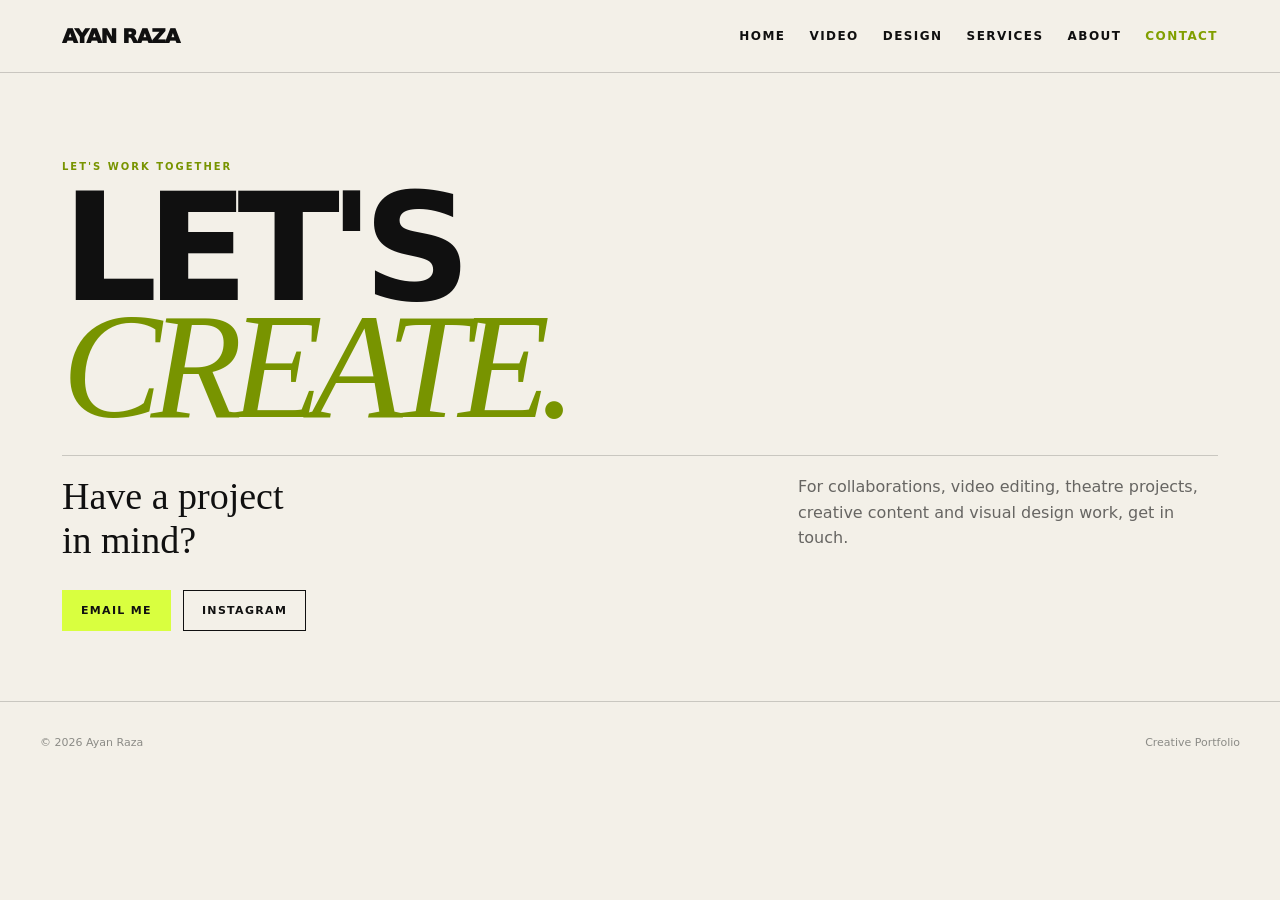
==== contact.html @ b5135726 "Add files via upload" ====
<!doctype html><html lang="en"><head><meta charset="utf-8"><meta name="viewport" content="width=device-width,initial-scale=1"><title>Contact — Ayan Raza</title><link rel="stylesheet" href="style.css"></head><body><nav class="nav"><div class="wrap navin"><a class="brand" href="index.html">AYAN RAZA</a><div class="links"><a href="index.html">Home</a><a href="video-editing.html">Video</a><a href="graphic-design.html">Design</a><a href="services.html">Services</a><a href="about.html">About</a><a href="contact.html">Contact</a></div><span class="menu">CONTACT</span></div></nav><main><section class="hero"><div class="wrap"><p class="eyebrow">Let's work together</p><h1>Let's<br><span class="editorial">create.</span></h1><div class="hero-row"><p class="tagline">Have a project<br>in mind?</p><p class="muted">For collaborations, video editing, theatre projects, creative content and visual design work, get in touch.</p></div><div class="contact-box"><a class="btn primary" href="mailto:hello@ayanraza.com">Email me</a><a class="btn" href="https://www.instagram.com/" target="_blank" rel="noreferrer">Instagram</a></div></div></section></main><footer class="footer wrap"><span>© 2026 Ayan Raza</span><span>Creative Portfolio</span></footer><script src="script.js"></script></body></html>
---- style.css ----
:root{--ink:#101010;--paper:#f3f0e8;--flare:#d9ff3f;--muted:#8b8b86;--line:rgba(16,16,16,.18);--card:#e9e5dc}*{box-sizing:border-box}html{scroll-behavior:smooth}body{margin:0;background:var(--paper);color:var(--ink);font-family:Inter,ui-sans-serif,system-ui,-apple-system,BlinkMacSystemFont,"Segoe UI",sans-serif}a{color:inherit;text-decoration:none}img{max-width:100%;display:block}.wrap{max-width:1200px;margin:auto;padding:0 22px}.nav{position:sticky;top:0;z-index:50;background:rgba(243,240,232,.9);backdrop-filter:blur(14px);border-bottom:1px solid var(--line)}.navin{height:72px;display:flex;align-items:center;justify-content:space-between}.brand{font-weight:950;letter-spacing:-.05em;font-size:20px}.links{display:flex;gap:24px;font-size:12px;font-weight:800;text-transform:uppercase;letter-spacing:.12em}.links a:hover,.links a.active{color:#819f00}.menu{display:none;font-size:12px;font-weight:900}.hero{padding:78px 0 70px;border-bottom:1px solid var(--line)}.eyebrow{font-size:10px;font-weight:900;text-transform:uppercase;letter-spacing:.2em;color:#789400}.hero h1{font-size:clamp(64px,12vw,150px);line-height:.78;letter-spacing:-.075em;margin:18px 0 30px;text-transform:uppercase}.editorial{font-family:Georgia,serif;font-weight:400;font-style:italic;color:#789400}.hero-row{display:flex;justify-content:space-between;gap:30px;border-top:1px solid var(--line);padding-top:18px}.hero-row p{margin:0}.tagline{font-family:Georgia,serif;font-size:clamp(24px,3vw,38px)}.muted{color:rgba(16,16,16,.62);max-width:420px;line-height:1.6}.section{padding:78px 0;border-bottom:1px solid var(--line)}.dark{background:var(--ink);color:var(--paper);border-color:rgba(243,240,232,.18)}h2{font-size:clamp(42px,6vw,76px);line-height:.85;letter-spacing:-.06em;text-transform:uppercase;margin:0}.section-head{display:flex;justify-content:space-between;align-items:end;gap:20px;margin-bottom:38px}.grid2{display:grid;grid-template-columns:repeat(2,1fr);gap:22px}.grid3{display:grid;grid-template-columns:repeat(3,1fr);gap:18px}.work-card{position:relative;min-height:510px;overflow:hidden;background:#111;color:#fff}.work-card img{position:absolute;inset:0;width:100%;height:100%;object-fit:cover;transition:transform .5s,opacity .5s;opacity:.78}.work-card:hover img{transform:scale(1.05);opacity:.92}.shade{position:absolute;inset:0;background:linear-gradient(to top,rgba(0,0,0,.9),transparent 60%)}.work-info{position:absolute;left:0;right:0;bottom:0;padding:28px}.work-info h3{font-size:clamp(34px,5vw,60px);line-height:.85;margin:8px 0;text-transform:uppercase;letter-spacing:-.05em}.work-info p{font-size:13px;color:rgba(255,255,255,.68);max-width:390px}.pill{display:inline-block;font-size:10px;font-weight:900;letter-spacing:.15em;text-transform:uppercase;color:var(--flare)}.services{display:grid;border-top:1px solid rgba(243,240,232,.18);border-bottom:1px solid rgba(243,240,232,.18)}.service{display:grid;grid-template-columns:60px 1.1fr 1fr 30px;gap:20px;align-items:center;padding:25px 0;border-bottom:1px solid rgba(243,240,232,.18)}.service:last-child{border-bottom:0}.service h3{font-size:22px;margin:0;text-transform:uppercase}.service p{margin:0;color:rgba(243,240,232,.55);font-size:14px;line-height:1.55}.num{color:var(--flare);font-weight:900;font-size:12px}.about-grid{display:grid;grid-template-columns:1fr 1fr;gap:60px}.about-copy{font-family:Georgia,serif;font-size:clamp(24px,3vw,38px);line-height:1.2}.facts{display:grid;gap:12px}.fact{padding:20px;border:1px solid var(--line)}.fact span{font-size:10px;text-transform:uppercase;letter-spacing:.16em;color:var(--muted)}.fact b{display:block;margin-top:7px}.reel-card{background:#101010;color:#fff;border-radius:0;overflow:hidden}.reel{aspect-ratio:9/16;background:#000}.reel video{width:100%;height:100%;object-fit:cover;display:block}.reel-meta{padding:15px}.reel-meta h3{margin:0;font-size:18px;text-transform:uppercase}.reel-meta p{margin:5px 0 0;color:#888;font-size:11px}.contact-box{display:flex;flex-wrap:wrap;gap:12px;margin-top:28px}.btn{display:inline-block;border:1px solid var(--ink);padding:13px 18px;font-size:11px;font-weight:900;text-transform:uppercase;letter-spacing:.12em}.btn.primary{background:var(--flare);border-color:var(--flare)}.dark .btn{border-color:rgba(243,240,232,.5)}.dark .btn.primary{color:#101010;border-color:var(--flare)}.design-img{aspect-ratio:4/3;object-fit:cover;width:100%}.design-card{background:var(--card);padding:12px}.design-card h3{font-size:18px;text-transform:uppercase;margin:13px 4px 3px}.design-card p{font-size:12px;color:var(--muted);margin:0 4px 5px}.footer{padding:34px 0 60px;font-size:11px;color:var(--muted);display:flex;justify-content:space-between}.page-head{padding:65px 0 50px}.page-head h1{font-size:clamp(58px,10vw,125px);line-height:.78;letter-spacing:-.07em;text-transform:uppercase;margin:15px 0}.page-head p{border-left:2px solid #819f00;padding-left:16px;max-width:600px;color:rgba(16,16,16,.62);line-height:1.6}.reel-grid{display:grid;grid-template-columns:repeat(3,1fr);gap:20px}.showreel{grid-column:1/-1}.showreel .reel{aspect-ratio:16/7}.note{font-size:11px;color:var(--muted);margin-top:20px}.mobile-nav{display:none}
@media(max-width:800px){.links{display:none}.menu{display:block}.hero{padding-top:55px}.hero-row,.about-grid{flex-direction:column;display:flex}.grid2,.grid3,.reel-grid{grid-template-columns:1fr 1fr}.service{grid-template-columns:42px 1fr}.service p,.service>span:last-child{display:none}.work-card{min-height:440px}.section{padding:60px 0}}
@media(max-width:520px){.wrap{padding:0 16px}.grid2,.grid3,.reel-grid{grid-template-columns:1fr}.hero h1{font-size:64px}.work-card{min-height:420px}.showreel .reel{aspect-ratio:16/9}.footer{display:block}.footer span{display:block;margin-top:8px}}
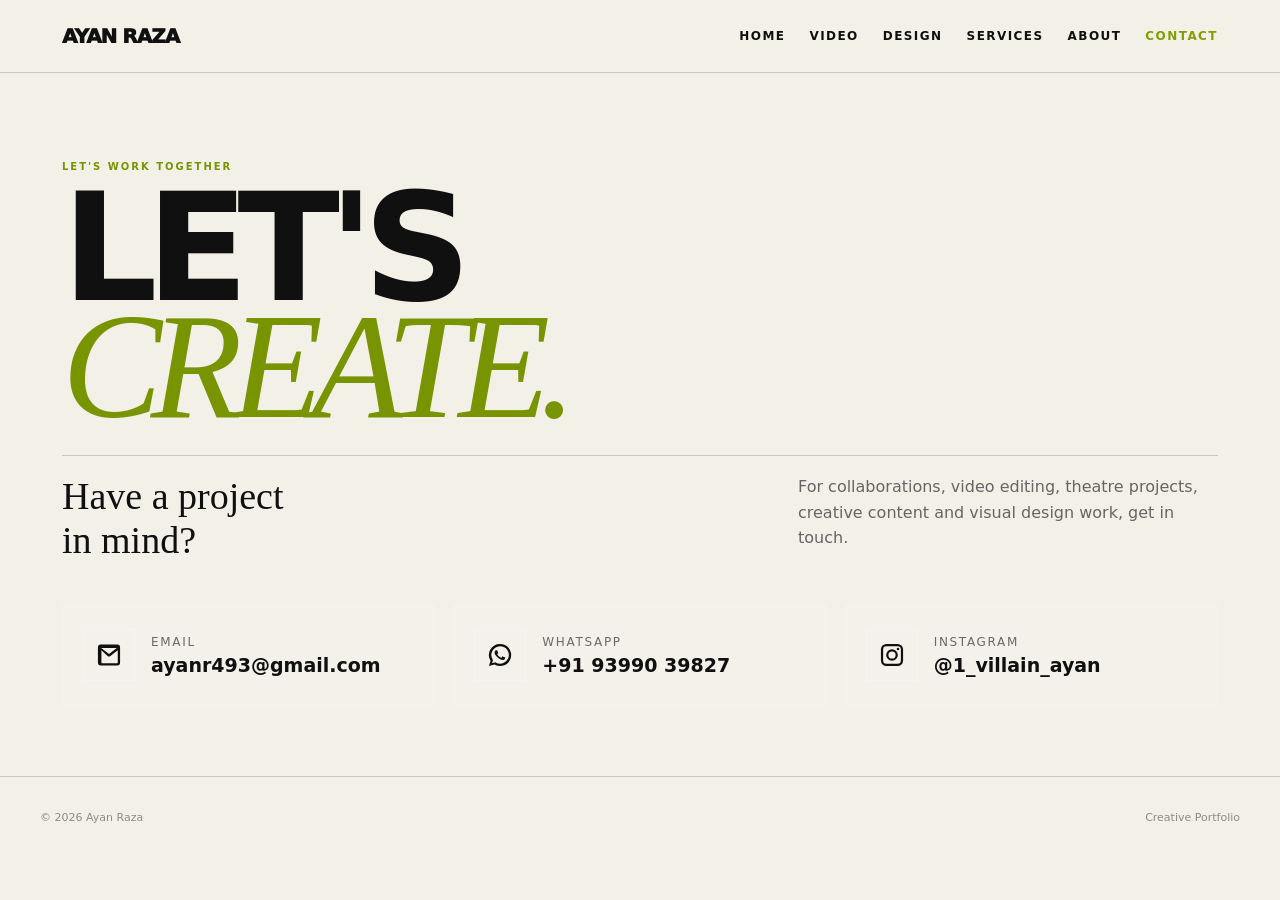
==== commit 515a01fb: "Add files via upload" ====
--- a/contact.html
+++ b/contact.html
@@ -1 +1,125 @@
-<!doctype html><html lang="en"><head><meta charset="utf-8"><meta name="viewport" content="width=device-width,initial-scale=1"><title>Contact — Ayan Raza</title><link rel="stylesheet" href="style.css"></head><body><nav class="nav"><div class="wrap navin"><a class="brand" href="index.html">AYAN RAZA</a><div class="links"><a href="index.html">Home</a><a href="video-editing.html">Video</a><a href="graphic-design.html">Design</a><a href="services.html">Services</a><a href="about.html">About</a><a href="contact.html">Contact</a></div><span class="menu">CONTACT</span></div></nav><main><section class="hero"><div class="wrap"><p class="eyebrow">Let's work together</p><h1>Let's<br><span class="editorial">create.</span></h1><div class="hero-row"><p class="tagline">Have a project<br>in mind?</p><p class="muted">For collaborations, video editing, theatre projects, creative content and visual design work, get in touch.</p></div><div class="contact-box"><a class="btn primary" href="mailto:hello@ayanraza.com">Email me</a><a class="btn" href="https://www.instagram.com/" target="_blank" rel="noreferrer">Instagram</a></div></div></section></main><footer class="footer wrap"><span>© 2026 Ayan Raza</span><span>Creative Portfolio</span></footer><script src="script.js"></script></body></html>
+<!doctype html>
+<html lang="en">
+<head>
+<meta charset="utf-8">
+<meta name="viewport" content="width=device-width,initial-scale=1">
+<title>Contact — Ayan Raza</title>
+<link rel="stylesheet" href="style.css">
+<style>
+.contact-box{
+  display:grid;
+  grid-template-columns:repeat(3,minmax(0,1fr));
+  gap:18px;
+  margin-top:42px;
+}
+.contact-card{
+  display:flex;
+  align-items:center;
+  gap:16px;
+  padding:24px 20px;
+  border:1px solid rgba(255,255,255,.16);
+  background:rgba(255,255,255,.035);
+  color:inherit;
+  text-decoration:none;
+  transition:transform .2s ease,border-color .2s ease,background .2s ease;
+}
+.contact-card:hover{
+  transform:translateY(-4px);
+  border-color:rgba(255,255,255,.4);
+  background:rgba(255,255,255,.07);
+}
+.contact-icon{
+  width:52px;height:52px;min-width:52px;
+  display:grid;place-items:center;
+  border:1px solid rgba(255,255,255,.2);
+}
+.contact-icon svg{width:28px;height:28px;fill:currentColor}
+.contact-label{
+  display:block;
+  font-size:12px;
+  letter-spacing:.14em;
+  text-transform:uppercase;
+  opacity:.6;
+  margin-bottom:5px;
+}
+.contact-value{
+  display:block;
+  font-size:clamp(15px,2vw,19px);
+  font-weight:700;
+  word-break:break-word;
+}
+@media(max-width:760px){
+  .contact-box{grid-template-columns:1fr}
+  .contact-card{padding:20px}
+}
+</style>
+</head>
+<body>
+<nav class="nav">
+  <div class="wrap navin">
+    <a class="brand" href="index.html">AYAN RAZA</a>
+    <div class="links">
+      <a href="index.html">Home</a>
+      <a href="video-editing.html">Video</a>
+      <a href="graphic-design.html">Design</a>
+      <a href="services.html">Services</a>
+      <a href="about.html">About</a>
+      <a href="contact.html">Contact</a>
+    </div>
+    <span class="menu">CONTACT</span>
+  </div>
+</nav>
+
+<main>
+<section class="hero">
+  <div class="wrap">
+    <p class="eyebrow">Let's work together</p>
+    <h1>Let's<br><span class="editorial">create.</span></h1>
+
+    <div class="hero-row">
+      <p class="tagline">Have a project<br>in mind?</p>
+      <p class="muted">For collaborations, video editing, theatre projects, creative content and visual design work, get in touch.</p>
+    </div>
+
+    <div class="contact-box">
+      <a class="contact-card" href="mailto:ayanr493@gmail.com">
+        <span class="contact-icon" aria-hidden="true">
+          <svg viewBox="0 0 24 24"><path d="M2.5 5.5A2.5 2.5 0 0 1 5 3h14a2.5 2.5 0 0 1 2.5 2.5v13A2.5 2.5 0 0 1 19 21H5a2.5 2.5 0 0 1-2.5-2.5v-13Zm2.8.5L12 11.2 18.7 6H5.3Zm14.2 1.9-6.55 5.1a1.5 1.5 0 0 1-1.9 0L5.5 7.9v10.6c0 .28.22.5.5.5h13c.28 0 .5-.22.5-.5V7.9Z"/></svg>
+        </span>
+        <span>
+          <span class="contact-label">Email</span>
+          <span class="contact-value">ayanr493@gmail.com</span>
+        </span>
+      </a>
+
+      <a class="contact-card" href="https://wa.me/919399039827" target="_blank" rel="noreferrer">
+        <span class="contact-icon" aria-hidden="true">
+          <svg viewBox="0 0 24 24"><path d="M12 2.5a9.5 9.5 0 0 0-8.1 14.47L2.5 21.5l4.68-1.36A9.5 9.5 0 1 0 12 2.5Zm0 17a7.48 7.48 0 0 1-3.8-1.04l-.27-.16-2.78.81.83-2.71-.18-.28A7.5 7.5 0 1 1 12 19.5Zm4.12-5.56c-.23-.12-1.36-.67-1.57-.75-.21-.08-.36-.12-.51.12-.15.23-.59.75-.72.9-.13.16-.27.18-.5.06-.23-.12-.96-.35-1.83-1.11-.68-.6-1.14-1.33-1.27-1.56-.13-.23-.01-.36.1-.47.1-.1.23-.27.35-.4.12-.14.16-.23.23-.39.08-.15.04-.29-.02-.41-.06-.12-.51-1.23-.7-1.69-.18-.44-.37-.38-.51-.39h-.43c-.15 0-.39.06-.59.29-.2.23-.78.76-.78 1.85s.8 2.15.91 2.3c.11.16 1.57 2.4 3.8 3.36.53.23.95.37 1.27.47.53.17 1.01.15 1.39.09.42-.06 1.36-.56 1.55-1.1.19-.54.19-1 .13-1.1-.06-.1-.21-.16-.44-.28Z"/></svg>
+        </span>
+        <span>
+          <span class="contact-label">WhatsApp</span>
+          <span class="contact-value">+91 93990 39827</span>
+        </span>
+      </a>
+
+      <a class="contact-card" href="https://www.instagram.com/1_villain_ayan/" target="_blank" rel="noreferrer">
+        <span class="contact-icon" aria-hidden="true">
+          <svg viewBox="0 0 24 24"><path d="M7.2 2.5h9.6A4.7 4.7 0 0 1 21.5 7.2v9.6a4.7 4.7 0 0 1-4.7 4.7H7.2a4.7 4.7 0 0 1-4.7-4.7V7.2a4.7 4.7 0 0 1 4.7-4.7Zm0 1.9a2.8 2.8 0 0 0-2.8 2.8v9.6a2.8 2.8 0 0 0 2.8 2.8h9.6a2.8 2.8 0 0 0 2.8-2.8V7.2a2.8 2.8 0 0 0-2.8-2.8H7.2Zm9.95 1.43a1.1 1.1 0 1 1 0 2.2 1.1 1.1 0 0 1 0-2.2ZM12 7a5 5 0 1 1 0 10 5 5 0 0 1 0-10Zm0 1.9A3.1 3.1 0 1 0 12 15.1 3.1 3.1 0 0 0 12 8.9Z"/></svg>
+        </span>
+        <span>
+          <span class="contact-label">Instagram</span>
+          <span class="contact-value">@1_villain_ayan</span>
+        </span>
+      </a>
+    </div>
+  </div>
+</section>
+</main>
+
+<footer class="footer wrap">
+  <span>© 2026 Ayan Raza</span>
+  <span>Creative Portfolio</span>
+</footer>
+<script src="script.js"></script>
+</body>
+</html>
